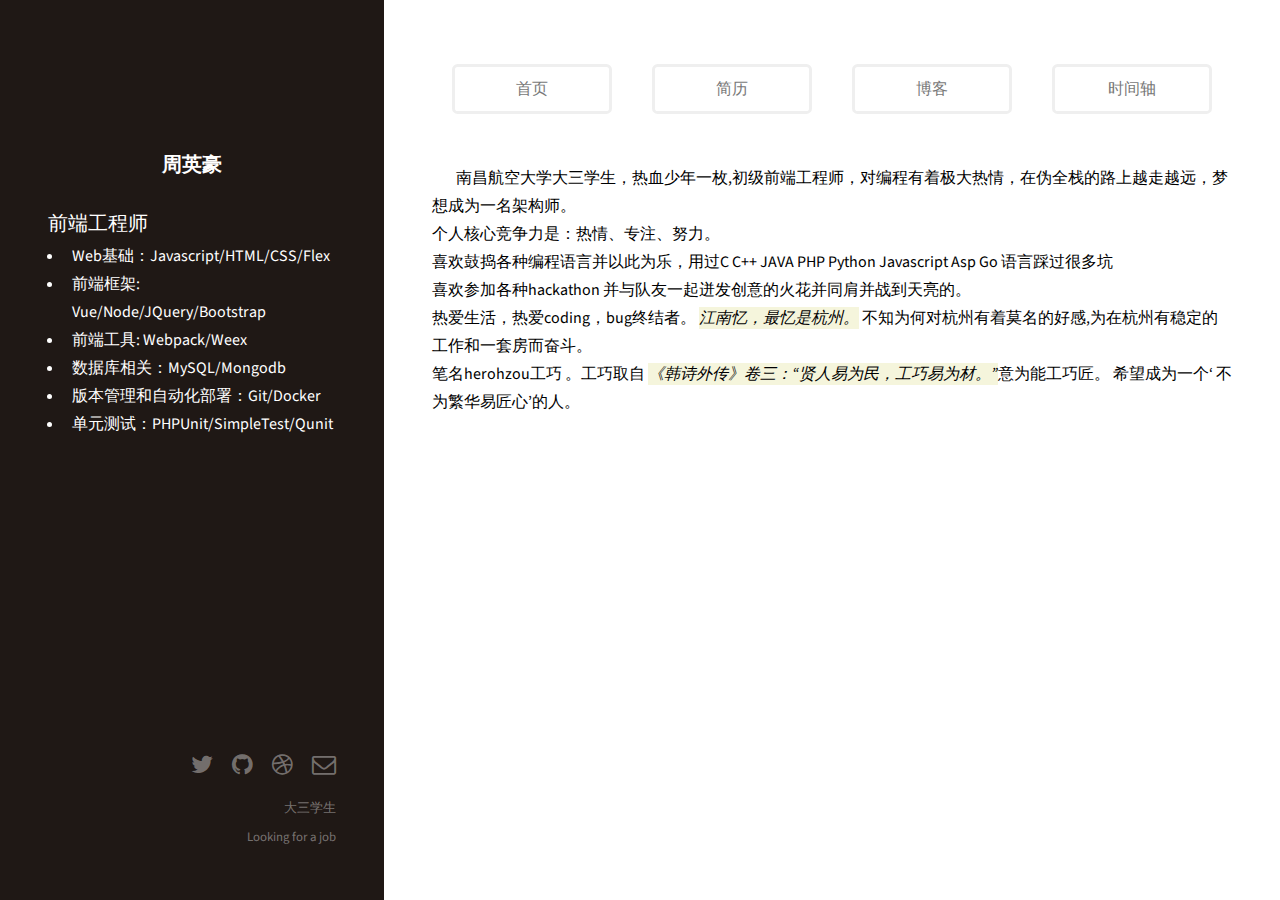
==== index.html @ a576378a "change my homepage" ====
<!DOCTYPE HTML>
<!--
	Strata by HTML5 UP
	html5up.net | @ajlkn
	Free for personal and commercial use under the CCA 3.0 license (html5up.net/license)
-->
<html>
	<head>
		<title>Strata by HTML5 UP</title>
		<meta charset="utf-8" />
		<meta name="viewport" content="width=device-width, initial-scale=1" />
		<!--[if lte IE 8]><script src="assets/js/ie/html5shiv.js"></script><![endif]-->
		<link rel="stylesheet" href="assets/css/main.css" />
		<!--[if lte IE 8]><link rel="stylesheet" href="assets/css/ie8.css" /><![endif]-->
	<style type="text/css">
		
	i{
		background-color: beige;
	}
	</style>
	</head>
	<body id="top">

		<!-- Header -->
			<header id="header">
				<div class="inner" style="text-align: left">
					<p style="text-align: center">
						<a href="#" class="image avatar"><img src="https://avatars0.githubusercontent.com/u/16045604?v=4&s=460" alt="" /></a>
						

					</p>
					<h1 style="text-align: center;color: white"><strong> 周英豪</strong></h1>
					<p></p>
					<h1 style="color: white">前端工程师</h1>
					<ul class="skill-list">
						<li>Web基础：Javascript/HTML/CSS/Flex</li>
						<li>前端框架: Vue/Node/JQuery/Bootstrap</li>
						<li>前端工具: Webpack/Weex</li>
						<li>数据库相关：MySQL/Mongodb</li>
						<li>版本管理和自动化部署：Git/Docker</li>
						<li>单元测试：PHPUnit/SimpleTest/Qunit</li>


					</ul>
				</div>
			</header>

		<!-- Main -->
			<div id="main">

				<header style="display: flex;justify-content: center;"> 
					<div style="flex: 1;text-align: center;">
<a href="#" class="button">首页</a>
					</div>
					<div style="flex: 1;text-align: center;">
<a href="resume.html" class="button">简历</a>

					</div>
					<div style="flex: 1;text-align: center;">
<a href="blogs.html" class="button">博客</a>

					</div>
					<div style="flex: 1;text-align: center;">
<a href="timeline.html" class="button">时间轴</a>

					</div>

				</header>

				<section id="one" style="margin-top: 50px;">

					<div><span class="image left"><img src="https://avatars0.githubusercontent.com/u/16045604?v=4&s=460" alt=""  /></span>
						<p>南昌航空大学大三学生，热血少年一枚,初级前端工程师，对编程有着极大热情，在伪全栈的路上越走越远，梦想成为一名架构师。
						</p>
						<p>
						个人核心竞争力是：热情、专注、努力。</p>
						<p>喜欢鼓捣各种编程语言并以此为乐，用过C C++ JAVA PHP Python Javascript Asp Go 语言踩过很多坑</p>
						<p>喜欢参加各种hackathon 并与队友一起迸发创意的火花并同肩并战到天亮的。</p>

						<p>热爱生活，热爱coding，bug终结者。 <i>江南忆，最忆是杭州。</i> 不知为何对杭州有着莫名的好感,为在杭州有稳定的工作和一套房而奋斗。</p>
						<p>笔名herohzou工巧 。工巧取自 <i>《韩诗外传》卷三：“贤人易为民，工巧易为材。”</i>意为能工巧匠。
希望成为一个‘ 不为繁华易匠心’的人。</p>
						<p></p>
						  
					</div>
							
						
					</section>

		

			</div>

		<!-- Footer -->
			<footer id="footer">
				<div class="inner">
					<ul class="icons">
						<li><a href="#" class="icon fa-twitter"><span class="label">Twitter</span></a></li>
						<li><a href="#" class="icon fa-github"><span class="label">Github</span></a></li>
						<li><a href="#" class="icon fa-dribbble"><span class="label">Dribbble</span></a></li>
						<li><a href="#" class="icon fa-envelope-o"><span class="label">Email</span></a></li>
					</ul>
					<ul class="copyright">
						<li> 大三学生</li><li>Looking for a job</li>
					</ul>
				</div>
			</footer>

		<!-- Scripts -->
			<script src="assets/js/jquery.min.js"></script>
			<script src="assets/js/jquery.poptrox.min.js"></script>
			<script src="assets/js/skel.min.js"></script>
			<script src="assets/js/util.js"></script>
			<!--[if lte IE 8]><script src="assets/js/ie/respond.min.js"></script><![endif]-->
			<script src="assets/js/main.js"></script>

	</body>
</html>
---- assets/css/main.css ----
@import url("font-awesome.min.css");
@import url("https://fonts.googleapis.com/css?family=Source+Sans+Pro:400,400italic");

/*
	Strata by HTML5 UP
	html5up.net | @ajlkn
	Free for personal and commercial use under the CCA 3.0 license (html5up.net/license)
*/

/* Reset */

	html, body, div, span, applet, object, iframe, h1, h2, h3, h4, h5, h6, p, blockquote, pre, a, abbr, acronym, address, big, cite, code, del, dfn, em, img, ins, kbd, q, s, samp, small, strike, strong, sub, sup, tt, var, b, u, i, center, dl, dt, dd, ol, ul, li, fieldset, form, label, legend, table, caption, tbody, tfoot, thead, tr, th, td, article, aside, canvas, details, embed, figure, figcaption, footer, header, hgroup, menu, nav, output, ruby, section, summary, time, mark, audio, video {
		margin: 0;
		padding: 0;
		border: 0;
		font-size: 100%;
		font: inherit;
		vertical-align: baseline;
	}

	article, aside, details, figcaption, figure, footer, header, hgroup, menu, nav, section {
		display: block;
	}

	body {
		line-height: 1;
	}

	ol, ul {
		list-style: none;
	}

	blockquote, q {
		quotes: none;
	}

	blockquote:before, blockquote:after, q:before, q:after {
		content: '';
		content: none;
	}

	table {
		border-collapse: collapse;
		border-spacing: 0;
	}

	body {
		-webkit-text-size-adjust: none;
	}

/* Box Model */

	*, *:before, *:after {
		-moz-box-sizing: border-box;
		-webkit-box-sizing: border-box;
		box-sizing: border-box;
	}

/* Containers */

	.container {
		margin-left: auto;
		margin-right: auto;
	}

	.container.\31 25\25 {
		width: 100%;
		max-width: 1200px;
		min-width: 960px;
	}

	.container.\37 5\25 {
		width: 720px;
	}

	.container.\35 0\25 {
		width: 480px;
	}

	.container.\32 5\25 {
		width: 240px;
	}

	.container {
		width: 960px;
	}

	@media screen and (max-width: 1800px) {

		.container.\31 25\25 {
			width: 100%;
			max-width: 1200px;
			min-width: 960px;
		}

		.container.\37 5\25 {
			width: 720px;
		}

		.container.\35 0\25 {
			width: 480px;
		}

		.container.\32 5\25 {
			width: 240px;
		}

		.container {
			width: 960px;
		}

	}

	@media screen and (max-width: 1280px) {

		.container.\31 25\25 {
			width: 100%;
			max-width: 1200px;
			min-width: 960px;
		}

		.container.\37 5\25 {
			width: 720px;
		}

		.container.\35 0\25 {
			width: 480px;
		}

		.container.\32 5\25 {
			width: 240px;
		}

		.container {
			width: 960px;
		}

	}

	@media screen and (max-width: 980px) {

		.container.\31 25\25 {
			width: 100%;
			max-width: 1200px;
			min-width: 960px;
		}

		.container.\37 5\25 {
			width: 720px;
		}

		.container.\35 0\25 {
			width: 480px;
		}

		.container.\32 5\25 {
			width: 240px;
		}

		.container {
			width: 960px;
		}

	}

	@media screen and (max-width: 736px) {

		.container.\31 25\25 {
			width: 100%;
			max-width: 1200px;
			min-width: 960px;
		}

		.container.\37 5\25 {
			width: 720px;
		}

		.container.\35 0\25 {
			width: 480px;
		}

		.container.\32 5\25 {
			width: 240px;
		}

		.container {
			width: 960px;
		}

	}

	@media screen and (max-width: 480px) {

		.container.\31 25\25 {
			width: 100%;
			max-width: 1200px;
			min-width: 960px;
		}

		.container.\37 5\25 {
			width: 720px;
		}

		.container.\35 0\25 {
			width: 480px;
		}

		.container.\32 5\25 {
			width: 240px;
		}

		.container {
			width: 960px;
		}

	}

/* Grid */

	.row {
		border-bottom: solid 1px transparent;
		-moz-box-sizing: border-box;
		-webkit-box-sizing: border-box;
		box-sizing: border-box;
	}

	.row > * {
		float: left;
		-moz-box-sizing: border-box;
		-webkit-box-sizing: border-box;
		box-sizing: border-box;
	}

	.row:after, .row:before {
		content: '';
		display: block;
		clear: both;
		height: 0;
	}

	.row.uniform > * > :first-child {
		margin-top: 0;
	}

	.row.uniform > * > :last-child {
		margin-bottom: 0;
	}

	.row.\30 \25 > * {
		padding: 0 0 0 0em;
	}

	.row.\30 \25 {
		margin: 0 0 -1px 0em;
	}

	.row.uniform.\30 \25 > * {
		padding: 0em 0 0 0em;
	}

	.row.uniform.\30 \25 {
		margin: 0em 0 -1px 0em;
	}

	.row > * {
		padding: 0 0 0 2.5em;
	}

	.row {
		margin: 0 0 -1px -2.5em;
	}

	.row.uniform > * {
		padding: 2.5em 0 0 2.5em;
	}

	.row.uniform {
		margin: -2.5em 0 -1px -2.5em;
	}

	.row.\32 00\25 > * {
		padding: 0 0 0 5em;
	}

	.row.\32 00\25 {
		margin: 0 0 -1px -5em;
	}

	.row.uniform.\32 00\25 > * {
		padding: 5em 0 0 5em;
	}

	.row.uniform.\32 00\25 {
		margin: -5em 0 -1px -5em;
	}

	.row.\31 50\25 > * {
		padding: 0 0 0 3.75em;
	}

	.row.\31 50\25 {
		margin: 0 0 -1px -3.75em;
	}

	.row.uniform.\31 50\25 > * {
		padding: 3.75em 0 0 3.75em;
	}

	.row.uniform.\31 50\25 {
		margin: -3.75em 0 -1px -3.75em;
	}

	.row.\35 0\25 > * {
		padding: 0 0 0 1.25em;
	}

	.row.\35 0\25 {
		margin: 0 0 -1px -1.25em;
	}

	.row.uniform.\35 0\25 > * {
		padding: 1.25em 0 0 1.25em;
	}

	.row.uniform.\35 0\25 {
		margin: -1.25em 0 -1px -1.25em;
	}

	.row.\32 5\25 > * {
		padding: 0 0 0 0.625em;
	}

	.row.\32 5\25 {
		margin: 0 0 -1px -0.625em;
	}

	.row.uniform.\32 5\25 > * {
		padding: 0.625em 0 0 0.625em;
	}

	.row.uniform.\32 5\25 {
		margin: -0.625em 0 -1px -0.625em;
	}

	.\31 2u, .\31 2u\24 {
		width: 100%;
		clear: none;
		margin-left: 0;
	}

	.\31 1u, .\31 1u\24 {
		width: 91.6666666667%;
		clear: none;
		margin-left: 0;
	}

	.\31 0u, .\31 0u\24 {
		width: 83.3333333333%;
		clear: none;
		margin-left: 0;
	}

	.\39 u, .\39 u\24 {
		width: 75%;
		clear: none;
		margin-left: 0;
	}

	.\38 u, .\38 u\24 {
		width: 66.6666666667%;
		clear: none;
		margin-left: 0;
	}

	.\37 u, .\37 u\24 {
		width: 58.3333333333%;
		clear: none;
		margin-left: 0;
	}

	.\36 u, .\36 u\24 {
		width: 50%;
		clear: none;
		margin-left: 0;
	}

	.\35 u, .\35 u\24 {
		width: 41.6666666667%;
		clear: none;
		margin-left: 0;
	}

	.\34 u, .\34 u\24 {
		width: 33.3333333333%;
		clear: none;
		margin-left: 0;
	}

	.\33 u, .\33 u\24 {
		width: 25%;
		clear: none;
		margin-left: 0;
	}

	.\32 u, .\32 u\24 {
		width: 16.6666666667%;
		clear: none;
		margin-left: 0;
	}

	.\31 u, .\31 u\24 {
		width: 8.3333333333%;
		clear: none;
		margin-left: 0;
	}

	.\31 2u\24 + *,
	.\31 1u\24 + *,
	.\31 0u\24 + *,
	.\39 u\24 + *,
	.\38 u\24 + *,
	.\37 u\24 + *,
	.\36 u\24 + *,
	.\35 u\24 + *,
	.\34 u\24 + *,
	.\33 u\24 + *,
	.\32 u\24 + *,
	.\31 u\24 + * {
		clear: left;
	}

	.\-11u {
		margin-left: 91.66667%;
	}

	.\-10u {
		margin-left: 83.33333%;
	}

	.\-9u {
		margin-left: 75%;
	}

	.\-8u {
		margin-left: 66.66667%;
	}

	.\-7u {
		margin-left: 58.33333%;
	}

	.\-6u {
		margin-left: 50%;
	}

	.\-5u {
		margin-left: 41.66667%;
	}

	.\-4u {
		margin-left: 33.33333%;
	}

	.\-3u {
		margin-left: 25%;
	}

	.\-2u {
		margin-left: 16.66667%;
	}

	.\-1u {
		margin-left: 8.33333%;
	}

	@media screen and (max-width: 1800px) {

		.row > * {
			padding: 0 0 0 2.5em;
		}

		.row {
			margin: 0 0 -1px -2.5em;
		}

		.row.uniform > * {
			padding: 2.5em 0 0 2.5em;
		}

		.row.uniform {
			margin: -2.5em 0 -1px -2.5em;
		}

		.row.\32 00\25 > * {
			padding: 0 0 0 5em;
		}

		.row.\32 00\25 {
			margin: 0 0 -1px -5em;
		}

		.row.uniform.\32 00\25 > * {
			padding: 5em 0 0 5em;
		}

		.row.uniform.\32 00\25 {
			margin: -5em 0 -1px -5em;
		}

		.row.\31 50\25 > * {
			padding: 0 0 0 3.75em;
		}

		.row.\31 50\25 {
			margin: 0 0 -1px -3.75em;
		}

		.row.uniform.\31 50\25 > * {
			padding: 3.75em 0 0 3.75em;
		}

		.row.uniform.\31 50\25 {
			margin: -3.75em 0 -1px -3.75em;
		}

		.row.\35 0\25 > * {
			padding: 0 0 0 1.25em;
		}

		.row.\35 0\25 {
			margin: 0 0 -1px -1.25em;
		}

		.row.uniform.\35 0\25 > * {
			padding: 1.25em 0 0 1.25em;
		}

		.row.uniform.\35 0\25 {
			margin: -1.25em 0 -1px -1.25em;
		}

		.row.\32 5\25 > * {
			padding: 0 0 0 0.625em;
		}

		.row.\32 5\25 {
			margin: 0 0 -1px -0.625em;
		}

		.row.uniform.\32 5\25 > * {
			padding: 0.625em 0 0 0.625em;
		}

		.row.uniform.\32 5\25 {
			margin: -0.625em 0 -1px -0.625em;
		}

		.\31 2u\28xlarge\29, .\31 2u\24\28xlarge\29 {
			width: 100%;
			clear: none;
			margin-left: 0;
		}

		.\31 1u\28xlarge\29, .\31 1u\24\28xlarge\29 {
			width: 91.6666666667%;
			clear: none;
			margin-left: 0;
		}

		.\31 0u\28xlarge\29, .\31 0u\24\28xlarge\29 {
			width: 83.3333333333%;
			clear: none;
			margin-left: 0;
		}

		.\39 u\28xlarge\29, .\39 u\24\28xlarge\29 {
			width: 75%;
			clear: none;
			margin-left: 0;
		}

		.\38 u\28xlarge\29, .\38 u\24\28xlarge\29 {
			width: 66.6666666667%;
			clear: none;
			margin-left: 0;
		}

		.\37 u\28xlarge\29, .\37 u\24\28xlarge\29 {
			width: 58.3333333333%;
			clear: none;
			margin-left: 0;
		}

		.\36 u\28xlarge\29, .\36 u\24\28xlarge\29 {
			width: 50%;
			clear: none;
			margin-left: 0;
		}

		.\35 u\28xlarge\29, .\35 u\24\28xlarge\29 {
			width: 41.6666666667%;
			clear: none;
			margin-left: 0;
		}

		.\34 u\28xlarge\29, .\34 u\24\28xlarge\29 {
			width: 33.3333333333%;
			clear: none;
			margin-left: 0;
		}

		.\33 u\28xlarge\29, .\33 u\24\28xlarge\29 {
			width: 25%;
			clear: none;
			margin-left: 0;
		}

		.\32 u\28xlarge\29, .\32 u\24\28xlarge\29 {
			width: 16.6666666667%;
			clear: none;
			margin-left: 0;
		}

		.\31 u\28xlarge\29, .\31 u\24\28xlarge\29 {
			width: 8.3333333333%;
			clear: none;
			margin-left: 0;
		}

		.\31 2u\24\28xlarge\29 + *,
		.\31 1u\24\28xlarge\29 + *,
		.\31 0u\24\28xlarge\29 + *,
		.\39 u\24\28xlarge\29 + *,
		.\38 u\24\28xlarge\29 + *,
		.\37 u\24\28xlarge\29 + *,
		.\36 u\24\28xlarge\29 + *,
		.\35 u\24\28xlarge\29 + *,
		.\34 u\24\28xlarge\29 + *,
		.\33 u\24\28xlarge\29 + *,
		.\32 u\24\28xlarge\29 + *,
		.\31 u\24\28xlarge\29 + * {
			clear: left;
		}

		.\-11u\28xlarge\29 {
			margin-left: 91.66667%;
		}

		.\-10u\28xlarge\29 {
			margin-left: 83.33333%;
		}

		.\-9u\28xlarge\29 {
			margin-left: 75%;
		}

		.\-8u\28xlarge\29 {
			margin-left: 66.66667%;
		}

		.\-7u\28xlarge\29 {
			margin-left: 58.33333%;
		}

		.\-6u\28xlarge\29 {
			margin-left: 50%;
		}

		.\-5u\28xlarge\29 {
			margin-left: 41.66667%;
		}

		.\-4u\28xlarge\29 {
			margin-left: 33.33333%;
		}

		.\-3u\28xlarge\29 {
			margin-left: 25%;
		}

		.\-2u\28xlarge\29 {
			margin-left: 16.66667%;
		}

		.\-1u\28xlarge\29 {
			margin-left: 8.33333%;
		}

	}

	@media screen and (max-width: 1280px) {

		.row > * {
			padding: 0 0 0 2em;
		}

		.row {
			margin: 0 0 -1px -2em;
		}

		.row.uniform > * {
			padding: 2em 0 0 2em;
		}

		.row.uniform {
			margin: -2em 0 -1px -2em;
		}

		.row.\32 00\25 > * {
			padding: 0 0 0 4em;
		}

		.row.\32 00\25 {
			margin: 0 0 -1px -4em;
		}

		.row.uniform.\32 00\25 > * {
			padding: 4em 0 0 4em;
		}

		.row.uniform.\32 00\25 {
			margin: -4em 0 -1px -4em;
		}

		.row.\31 50\25 > * {
			padding: 0 0 0 3em;
		}

		.row.\31 50\25 {
			margin: 0 0 -1px -3em;
		}

		.row.uniform.\31 50\25 > * {
			padding: 3em 0 0 3em;
		}

		.row.uniform.\31 50\25 {
			margin: -3em 0 -1px -3em;
		}

		.row.\35 0\25 > * {
			padding: 0 0 0 1em;
		}

		.row.\35 0\25 {
			margin: 0 0 -1px -1em;
		}

		.row.uniform.\35 0\25 > * {
			padding: 1em 0 0 1em;
		}

		.row.uniform.\35 0\25 {
			margin: -1em 0 -1px -1em;
		}

		.row.\32 5\25 > * {
			padding: 0 0 0 0.5em;
		}

		.row.\32 5\25 {
			margin: 0 0 -1px -0.5em;
		}

		.row.uniform.\32 5\25 > * {
			padding: 0.5em 0 0 0.5em;
		}

		.row.uniform.\32 5\25 {
			margin: -0.5em 0 -1px -0.5em;
		}

		.\31 2u\28large\29, .\31 2u\24\28large\29 {
			width: 100%;
			clear: none;
			margin-left: 0;
		}

		.\31 1u\28large\29, .\31 1u\24\28large\29 {
			width: 91.6666666667%;
			clear: none;
			margin-left: 0;
		}

		.\31 0u\28large\29, .\31 0u\24\28large\29 {
			width: 83.3333333333%;
			clear: none;
			margin-left: 0;
		}

		.\39 u\28large\29, .\39 u\24\28large\29 {
			width: 75%;
			clear: none;
			margin-left: 0;
		}

		.\38 u\28large\29, .\38 u\24\28large\29 {
			width: 66.6666666667%;
			clear: none;
			margin-left: 0;
		}

		.\37 u\28large\29, .\37 u\24\28large\29 {
			width: 58.3333333333%;
			clear: none;
			margin-left: 0;
		}

		.\36 u\28large\29, .\36 u\24\28large\29 {
			width: 50%;
			clear: none;
			margin-left: 0;
		}

		.\35 u\28large\29, .\35 u\24\28large\29 {
			width: 41.6666666667%;
			clear: none;
			margin-left: 0;
		}

		.\34 u\28large\29, .\34 u\24\28large\29 {
			width: 33.3333333333%;
			clear: none;
			margin-left: 0;
		}

		.\33 u\28large\29, .\33 u\24\28large\29 {
			width: 25%;
			clear: none;
			margin-left: 0;
		}

		.\32 u\28large\29, .\32 u\24\28large\29 {
			width: 16.6666666667%;
			clear: none;
			margin-left: 0;
		}

		.\31 u\28large\29, .\31 u\24\28large\29 {
			width: 8.3333333333%;
			clear: none;
			margin-left: 0;
		}

		.\31 2u\24\28large\29 + *,
		.\31 1u\24\28large\29 + *,
		.\31 0u\24\28large\29 + *,
		.\39 u\24\28large\29 + *,
		.\38 u\24\28large\29 + *,
		.\37 u\24\28large\29 + *,
		.\36 u\24\28large\29 + *,
		.\35 u\24\28large\29 + *,
		.\34 u\24\28large\29 + *,
		.\33 u\24\28large\29 + *,
		.\32 u\24\28large\29 + *,
		.\31 u\24\28large\29 + * {
			clear: left;
		}

		.\-11u\28large\29 {
			margin-left: 91.66667%;
		}

		.\-10u\28large\29 {
			margin-left: 83.33333%;
		}

		.\-9u\28large\29 {
			margin-left: 75%;
		}

		.\-8u\28large\29 {
			margin-left: 66.66667%;
		}

		.\-7u\28large\29 {
			margin-left: 58.33333%;
		}

		.\-6u\28large\29 {
			margin-left: 50%;
		}

		.\-5u\28large\29 {
			margin-left: 41.66667%;
		}

		.\-4u\28large\29 {
			margin-left: 33.33333%;
		}

		.\-3u\28large\29 {
			margin-left: 25%;
		}

		.\-2u\28large\29 {
			margin-left: 16.66667%;
		}

		.\-1u\28large\29 {
			margin-left: 8.33333%;
		}

	}

	@media screen and (max-width: 980px) {

		.row > * {
			padding: 0 0 0 2em;
		}

		.row {
			margin: 0 0 -1px -2em;
		}

		.row.uniform > * {
			padding: 2em 0 0 2em;
		}

		.row.uniform {
			margin: -2em 0 -1px -2em;
		}

		.row.\32 00\25 > * {
			padding: 0 0 0 4em;
		}

		.row.\32 00\25 {
			margin: 0 0 -1px -4em;
		}

		.row.uniform.\32 00\25 > * {
			padding: 4em 0 0 4em;
		}

		.row.uniform.\32 00\25 {
			margin: -4em 0 -1px -4em;
		}

		.row.\31 50\25 > * {
			padding: 0 0 0 3em;
		}

		.row.\31 50\25 {
			margin: 0 0 -1px -3em;
		}

		.row.uniform.\31 50\25 > * {
			padding: 3em 0 0 3em;
		}

		.row.uniform.\31 50\25 {
			margin: -3em 0 -1px -3em;
		}

		.row.\35 0\25 > * {
			padding: 0 0 0 1em;
		}

		.row.\35 0\25 {
			margin: 0 0 -1px -1em;
		}

		.row.uniform.\35 0\25 > * {
			padding: 1em 0 0 1em;
		}

		.row.uniform.\35 0\25 {
			margin: -1em 0 -1px -1em;
		}

		.row.\32 5\25 > * {
			padding: 0 0 0 0.5em;
		}

		.row.\32 5\25 {
			margin: 0 0 -1px -0.5em;
		}

		.row.uniform.\32 5\25 > * {
			padding: 0.5em 0 0 0.5em;
		}

		.row.uniform.\32 5\25 {
			margin: -0.5em 0 -1px -0.5em;
		}

		.\31 2u\28medium\29, .\31 2u\24\28medium\29 {
			width: 100%;
			clear: none;
			margin-left: 0;
		}

		.\31 1u\28medium\29, .\31 1u\24\28medium\29 {
			width: 91.6666666667%;
			clear: none;
			margin-left: 0;
		}

		.\31 0u\28medium\29, .\31 0u\24\28medium\29 {
			width: 83.3333333333%;
			clear: none;
			margin-left: 0;
		}

		.\39 u\28medium\29, .\39 u\24\28medium\29 {
			width: 75%;
			clear: none;
			margin-left: 0;
		}

		.\38 u\28medium\29, .\38 u\24\28medium\29 {
			width: 66.6666666667%;
			clear: none;
			margin-left: 0;
		}

		.\37 u\28medium\29, .\37 u\24\28medium\29 {
			width: 58.3333333333%;
			clear: none;
			margin-left: 0;
		}

		.\36 u\28medium\29, .\36 u\24\28medium\29 {
			width: 50%;
			clear: none;
			margin-left: 0;
		}

		.\35 u\28medium\29, .\35 u\24\28medium\29 {
			width: 41.6666666667%;
			clear: none;
			margin-left: 0;
		}

		.\34 u\28medium\29, .\34 u\24\28medium\29 {
			width: 33.3333333333%;
			clear: none;
			margin-left: 0;
		}

		.\33 u\28medium\29, .\33 u\24\28medium\29 {
			width: 25%;
			clear: none;
			margin-left: 0;
		}

		.\32 u\28medium\29, .\32 u\24\28medium\29 {
			width: 16.6666666667%;
			clear: none;
			margin-left: 0;
		}

		.\31 u\28medium\29, .\31 u\24\28medium\29 {
			width: 8.3333333333%;
			clear: none;
			margin-left: 0;
		}

		.\31 2u\24\28medium\29 + *,
		.\31 1u\24\28medium\29 + *,
		.\31 0u\24\28medium\29 + *,
		.\39 u\24\28medium\29 + *,
		.\38 u\24\28medium\29 + *,
		.\37 u\24\28medium\29 + *,
		.\36 u\24\28medium\29 + *,
		.\35 u\24\28medium\29 + *,
		.\34 u\24\28medium\29 + *,
		.\33 u\24\28medium\29 + *,
		.\32 u\24\28medium\29 + *,
		.\31 u\24\28medium\29 + * {
			clear: left;
		}

		.\-11u\28medium\29 {
			margin-left: 91.66667%;
		}

		.\-10u\28medium\29 {
			margin-left: 83.33333%;
		}

		.\-9u\28medium\29 {
			margin-left: 75%;
		}

		.\-8u\28medium\29 {
			margin-left: 66.66667%;
		}

		.\-7u\28medium\29 {
			margin-left: 58.33333%;
		}

		.\-6u\28medium\29 {
			margin-left: 50%;
		}

		.\-5u\28medium\29 {
			margin-left: 41.66667%;
		}

		.\-4u\28medium\29 {
			margin-left: 33.33333%;
		}

		.\-3u\28medium\29 {
			margin-left: 25%;
		}

		.\-2u\28medium\29 {
			margin-left: 16.66667%;
		}

		.\-1u\28medium\29 {
			margin-left: 8.33333%;
		}

	}

	@media screen and (max-width: 736px) {

		.row > * {
			padding: 0 0 0 1.5em;
		}

		.row {
			margin: 0 0 -1px -1.5em;
		}

		.row.uniform > * {
			padding: 1.5em 0 0 1.5em;
		}

		.row.uniform {
			margin: -1.5em 0 -1px -1.5em;
		}

		.row.\32 00\25 > * {
			padding: 0 0 0 3em;
		}

		.row.\32 00\25 {
			margin: 0 0 -1px -3em;
		}

		.row.uniform.\32 00\25 > * {
			padding: 3em 0 0 3em;
		}

		.row.uniform.\32 00\25 {
			margin: -3em 0 -1px -3em;
		}

		.row.\31 50\25 > * {
			padding: 0 0 0 2.25em;
		}

		.row.\31 50\25 {
			margin: 0 0 -1px -2.25em;
		}

		.row.uniform.\31 50\25 > * {
			padding: 2.25em 0 0 2.25em;
		}

		.row.uniform.\31 50\25 {
			margin: -2.25em 0 -1px -2.25em;
		}

		.row.\35 0\25 > * {
			padding: 0 0 0 0.75em;
		}

		.row.\35 0\25 {
			margin: 0 0 -1px -0.75em;
		}

		.row.uniform.\35 0\25 > * {
			padding: 0.75em 0 0 0.75em;
		}

		.row.uniform.\35 0\25 {
			margin: -0.75em 0 -1px -0.75em;
		}

		.row.\32 5\25 > * {
			padding: 0 0 0 0.375em;
		}

		.row.\32 5\25 {
			margin: 0 0 -1px -0.375em;
		}

		.row.uniform.\32 5\25 > * {
			padding: 0.375em 0 0 0.375em;
		}

		.row.uniform.\32 5\25 {
			margin: -0.375em 0 -1px -0.375em;
		}

		.\31 2u\28small\29, .\31 2u\24\28small\29 {
			width: 100%;
			clear: none;
			margin-left: 0;
		}

		.\31 1u\28small\29, .\31 1u\24\28small\29 {
			width: 91.6666666667%;
			clear: none;
			margin-left: 0;
		}

		.\31 0u\28small\29, .\31 0u\24\28small\29 {
			width: 83.3333333333%;
			clear: none;
			margin-left: 0;
		}

		.\39 u\28small\29, .\39 u\24\28small\29 {
			width: 75%;
			clear: none;
			margin-left: 0;
		}

		.\38 u\28small\29, .\38 u\24\28small\29 {
			width: 66.6666666667%;
			clear: none;
			margin-left: 0;
		}

		.\37 u\28small\29, .\37 u\24\28small\29 {
			width: 58.3333333333%;
			clear: none;
			margin-left: 0;
		}

		.\36 u\28small\29, .\36 u\24\28small\29 {
			width: 50%;
			clear: none;
			margin-left: 0;
		}

		.\35 u\28small\29, .\35 u\24\28small\29 {
			width: 41.6666666667%;
			clear: none;
			margin-left: 0;
		}

		.\34 u\28small\29, .\34 u\24\28small\29 {
			width: 33.3333333333%;
			clear: none;
			margin-left: 0;
		}

		.\33 u\28small\29, .\33 u\24\28small\29 {
			width: 25%;
			clear: none;
			margin-left: 0;
		}

		.\32 u\28small\29, .\32 u\24\28small\29 {
			width: 16.6666666667%;
			clear: none;
			margin-left: 0;
		}

		.\31 u\28small\29, .\31 u\24\28small\29 {
			width: 8.3333333333%;
			clear: none;
			margin-left: 0;
		}

		.\31 2u\24\28small\29 + *,
		.\31 1u\24\28small\29 + *,
		.\31 0u\24\28small\29 + *,
		.\39 u\24\28small\29 + *,
		.\38 u\24\28small\29 + *,
		.\37 u\24\28small\29 + *,
		.\36 u\24\28small\29 + *,
		.\35 u\24\28small\29 + *,
		.\34 u\24\28small\29 + *,
		.\33 u\24\28small\29 + *,
		.\32 u\24\28small\29 + *,
		.\31 u\24\28small\29 + * {
			clear: left;
		}

		.\-11u\28small\29 {
			margin-left: 91.66667%;
		}

		.\-10u\28small\29 {
			margin-left: 83.33333%;
		}

		.\-9u\28small\29 {
			margin-left: 75%;
		}

		.\-8u\28small\29 {
			margin-left: 66.66667%;
		}

		.\-7u\28small\29 {
			margin-left: 58.33333%;
		}

		.\-6u\28small\29 {
			margin-left: 50%;
		}

		.\-5u\28small\29 {
			margin-left: 41.66667%;
		}

		.\-4u\28small\29 {
			margin-left: 33.33333%;
		}

		.\-3u\28small\29 {
			margin-left: 25%;
		}

		.\-2u\28small\29 {
			margin-left: 16.66667%;
		}

		.\-1u\28small\29 {
			margin-left: 8.33333%;
		}

	}

	@media screen and (max-width: 480px) {

		.row > * {
			padding: 0 0 0 1.5em;
		}

		.row {
			margin: 0 0 -1px -1.5em;
		}

		.row.uniform > * {
			padding: 1.5em 0 0 1.5em;
		}

		.row.uniform {
			margin: -1.5em 0 -1px -1.5em;
		}

		.row.\32 00\25 > * {
			padding: 0 0 0 3em;
		}

		.row.\32 00\25 {
			margin: 0 0 -1px -3em;
		}

		.row.uniform.\32 00\25 > * {
			padding: 3em 0 0 3em;
		}

		.row.uniform.\32 00\25 {
			margin: -3em 0 -1px -3em;
		}

		.row.\31 50\25 > * {
			padding: 0 0 0 2.25em;
		}

		.row.\31 50\25 {
			margin: 0 0 -1px -2.25em;
		}

		.row.uniform.\31 50\25 > * {
			padding: 2.25em 0 0 2.25em;
		}

		.row.uniform.\31 50\25 {
			margin: -2.25em 0 -1px -2.25em;
		}

		.row.\35 0\25 > * {
			padding: 0 0 0 0.75em;
		}

		.row.\35 0\25 {
			margin: 0 0 -1px -0.75em;
		}

		.row.uniform.\35 0\25 > * {
			padding: 0.75em 0 0 0.75em;
		}

		.row.uniform.\35 0\25 {
			margin: -0.75em 0 -1px -0.75em;
		}

		.row.\32 5\25 > * {
			padding: 0 0 0 0.375em;
		}

		.row.\32 5\25 {
			margin: 0 0 -1px -0.375em;
		}

		.row.uniform.\32 5\25 > * {
			padding: 0.375em 0 0 0.375em;
		}

		.row.uniform.\32 5\25 {
			margin: -0.375em 0 -1px -0.375em;
		}

		.\31 2u\28xsmall\29, .\31 2u\24\28xsmall\29 {
			width: 100%;
			clear: none;
			margin-left: 0;
		}

		.\31 1u\28xsmall\29, .\31 1u\24\28xsmall\29 {
			width: 91.6666666667%;
			clear: none;
			margin-left: 0;
		}

		.\31 0u\28xsmall\29, .\31 0u\24\28xsmall\29 {
			width: 83.3333333333%;
			clear: none;
			margin-left: 0;
		}

		.\39 u\28xsmall\29, .\39 u\24\28xsmall\29 {
			width: 75%;
			clear: none;
			margin-left: 0;
		}

		.\38 u\28xsmall\29, .\38 u\24\28xsmall\29 {
			width: 66.6666666667%;
			clear: none;
			margin-left: 0;
		}

		.\37 u\28xsmall\29, .\37 u\24\28xsmall\29 {
			width: 58.3333333333%;
			clear: none;
			margin-left: 0;
		}

		.\36 u\28xsmall\29, .\36 u\24\28xsmall\29 {
			width: 50%;
			clear: none;
			margin-left: 0;
		}

		.\35 u\28xsmall\29, .\35 u\24\28xsmall\29 {
			width: 41.6666666667%;
			clear: none;
			margin-left: 0;
		}

		.\34 u\28xsmall\29, .\34 u\24\28xsmall\29 {
			width: 33.3333333333%;
			clear: none;
			margin-left: 0;
		}

		.\33 u\28xsmall\29, .\33 u\24\28xsmall\29 {
			width: 25%;
			clear: none;
			margin-left: 0;
		}

		.\32 u\28xsmall\29, .\32 u\24\28xsmall\29 {
			width: 16.6666666667%;
			clear: none;
			margin-left: 0;
		}

		.\31 u\28xsmall\29, .\31 u\24\28xsmall\29 {
			width: 8.3333333333%;
			clear: none;
			margin-left: 0;
		}

		.\31 2u\24\28xsmall\29 + *,
		.\31 1u\24\28xsmall\29 + *,
		.\31 0u\24\28xsmall\29 + *,
		.\39 u\24\28xsmall\29 + *,
		.\38 u\24\28xsmall\29 + *,
		.\37 u\24\28xsmall\29 + *,
		.\36 u\24\28xsmall\29 + *,
		.\35 u\24\28xsmall\29 + *,
		.\34 u\24\28xsmall\29 + *,
		.\33 u\24\28xsmall\29 + *,
		.\32 u\24\28xsmall\29 + *,
		.\31 u\24\28xsmall\29 + * {
			clear: left;
		}

		.\-11u\28xsmall\29 {
			margin-left: 91.66667%;
		}

		.\-10u\28xsmall\29 {
			margin-left: 83.33333%;
		}

		.\-9u\28xsmall\29 {
			margin-left: 75%;
		}

		.\-8u\28xsmall\29 {
			margin-left: 66.66667%;
		}

		.\-7u\28xsmall\29 {
			margin-left: 58.33333%;
		}

		.\-6u\28xsmall\29 {
			margin-left: 50%;
		}

		.\-5u\28xsmall\29 {
			margin-left: 41.66667%;
		}

		.\-4u\28xsmall\29 {
			margin-left: 33.33333%;
		}

		.\-3u\28xsmall\29 {
			margin-left: 25%;
		}

		.\-2u\28xsmall\29 {
			margin-left: 16.66667%;
		}

		.\-1u\28xsmall\29 {
			margin-left: 8.33333%;
		}

	}

/* Basic */

	body {
		background: #fff;
	}

		body.is-loading *, body.is-loading *:before, body.is-loading *:after {
			-moz-animation: none !important;
			-webkit-animation: none !important;
			-ms-animation: none !important;
			animation: none !important;
			-moz-transition: none !important;
			-webkit-transition: none !important;
			-ms-transition: none !important;
			transition: none !important;
		}

	body, input, select, textarea {
		color: black;
		font-family: "Source Sans Pro", Helvetica, sans-serif;
		font-size: 16pt;
		font-weight: 400;
		line-height: 1.75em;
	}

	a {
		-moz-transition: color 0.2s ease-in-out, border-color 0.2s ease-in-out;
		-webkit-transition: color 0.2s ease-in-out, border-color 0.2s ease-in-out;
		-ms-transition: color 0.2s ease-in-out, border-color 0.2s ease-in-out;
		transition: color 0.2s ease-in-out, border-color 0.2s ease-in-out;
		border-bottom: dotted 1px;
		color: #787878;
		text-decoration: none;
	}

		a:hover {
			border-bottom-color: transparent;
			color: #49bf9d !important;
			text-decoration: none;
		}

	strong, b {
		color: #49bf9d;
		font-weight: 900;
	}

	em, i {
		font-style: italic;
	}

	p {
		margin: 0 0 0 0;
	}

	h1, h2, h3, h4, h5, h6 {
		color: black;
		font-weight: 400;
		line-height: 0.5em;
		margin: 0 0 0.5em 0;
	}

		h1 a, h2 a, h3 a, h4 a, h5 a, h6 a {
			color: inherit;
			text-decoration: none;
		}

	h1 {
		font-size: 2em;
		line-height: 1.5em;
	}

	h2 {
		font-size: 1.5em;
		line-height: 1.5em;
	}

	h3 {
		font-size: 1.25em;
		line-height: 1.5em;
	}

	h4 {
		font-size: 1.1em;
		line-height: 1.5em;
	}

	h5 {
		font-size: 0.9em;
		line-height: 1.5em;
	}

	h6 {
		font-size: 0.7em;
		line-height: 1.5em;
	}

	sub {
		font-size: 0.8em;
		position: relative;
		top: 0.5em;
	}

	sup {
		font-size: 0.8em;
		position: relative;
		top: -0.5em;
	}

	hr {
		border: 0;
		border-bottom: solid 2px #efefef;
		margin: 2em 0;
	}

		hr.major {
			margin: 3em 0;
		}

	blockquote {
		border-left: solid 6px #efefef;
		font-style: italic;
		margin: 0 0 2em 0;
		padding: 0.5em 0 0.5em 1.5em;
	}

	code {
		background: #f7f7f7;
		border-radius: 0.35em;
		border: solid 2px #efefef;
		font-family: "Courier New", monospace;
		font-size: 0.9em;
		margin: 0 0.25em;
		padding: 0.25em 0.65em;
	}

	pre {
		-webkit-overflow-scrolling: touch;
		font-family: "Courier New", monospace;
		font-size: 0.9em;
		margin: 0 0 2em 0;
	}

		pre code {
			display: block;
			line-height: 1.75em;
			padding: 1em 1.5em;
			overflow-x: auto;
		}

	.align-left {
		text-align: left;
	}

	.align-center {
		text-align: center;
	}

	.align-right {
		text-align: right;
	}

/* Section/Article */

	section.special, article.special {
		text-align: center;
	}

	header p {
		color: #b2b2b2;
		position: relative;
		margin: 0 0 1.5em 0;
	}

	header h2 + p {
		font-size: 1.25em;
		margin-top: -1em;
		line-height: 1.5em;
	}

	header h3 + p {
		font-size: 1.1em;
		margin-top: -0.8em;
		line-height: 1.5em;
	}

	header h4 + p,
	header h5 + p,
	header h6 + p {
		font-size: 0.9em;
		margin-top: -0.6em;
		line-height: 1.5em;
	}

	header.major h2 {
		font-size: 1.5em;
	}

/* Form */

	form {
		margin: 0 0 2em 0;
	}

	label {
		color: #787878;
		display: block;
		font-size: 0.9em;
		font-weight: 400;
		margin: 0 0 1em 0;
	}

	input[type="text"],
	input[type="password"],
	input[type="email"],
	select,
	textarea {
		-moz-appearance: none;
		-webkit-appearance: none;
		-ms-appearance: none;
		appearance: none;
		background: #f7f7f7;
		border-radius: 0.35em;
		border: solid 2px transparent;
		color: inherit;
		display: block;
		outline: 0;
		padding: 0 0.75em;
		text-decoration: none;
		width: 100%;
	}

		input[type="text"]:invalid,
		input[type="password"]:invalid,
		input[type="email"]:invalid,
		select:invalid,
		textarea:invalid {
			box-shadow: none;
		}

		input[type="text"]:focus,
		input[type="password"]:focus,
		input[type="email"]:focus,
		select:focus,
		textarea:focus {
			border-color: #49bf9d;
		}

	.select-wrapper {
		text-decoration: none;
		display: block;
		position: relative;
	}

		.select-wrapper:before {
			-moz-osx-font-smoothing: grayscale;
			-webkit-font-smoothing: antialiased;
			font-family: FontAwesome;
			font-style: normal;
			font-weight: normal;
			text-transform: none !important;
		}

		.select-wrapper:before {
			color: #dfdfdf;
			content: '\f078';
			display: block;
			height: 2.75em;
			line-height: 2.75em;
			pointer-events: none;
			position: absolute;
			right: 0;
			text-align: center;
			top: 0;
			width: 2.75em;
		}

		.select-wrapper select::-ms-expand {
			display: none;
		}

	input[type="text"],
	input[type="password"],
	input[type="email"],
	select {
		height: 2.75em;
	}

	textarea {
		padding: 0.75em;
	}

	input[type="checkbox"],
	input[type="radio"] {
		-moz-appearance: none;
		-webkit-appearance: none;
		-ms-appearance: none;
		appearance: none;
		display: block;
		float: left;
		margin-right: -2em;
		opacity: 0;
		width: 1em;
		z-index: -1;
	}

		input[type="checkbox"] + label,
		input[type="radio"] + label {
			text-decoration: none;
			color: #a2a2a2;
			cursor: pointer;
			display: inline-block;
			font-size: 1em;
			font-weight: 400;
			padding-left: 2.4em;
			padding-right: 0.75em;
			position: relative;
		}

			input[type="checkbox"] + label:before,
			input[type="radio"] + label:before {
				-moz-osx-font-smoothing: grayscale;
				-webkit-font-smoothing: antialiased;
				font-family: FontAwesome;
				font-style: normal;
				font-weight: normal;
				text-transform: none !important;
			}

			input[type="checkbox"] + label:before,
			input[type="radio"] + label:before {
				background: #f7f7f7;
				border-radius: 0.35em;
				border: solid 2px transparent;
				content: '';
				display: inline-block;
				height: 1.65em;
				left: 0;
				line-height: 1.58125em;
				position: absolute;
				text-align: center;
				top: 0;
				width: 1.65em;
			}

		input[type="checkbox"]:checked + label:before,
		input[type="radio"]:checked + label:before {
			background: #787878;
			border-color: #787878;
			color: #fff;
			content: '\f00c';
		}

		input[type="checkbox"]:focus + label:before,
		input[type="radio"]:focus + label:before {
			border-color: #49bf9d;
		}

	input[type="checkbox"] + label:before {
		border-radius: 0.35em;
	}

	input[type="radio"] + label:before {
		border-radius: 100%;
	}

	::-webkit-input-placeholder {
		color: #b2b2b2 !important;
		opacity: 1.0;
	}

	:-moz-placeholder {
		color: #b2b2b2 !important;
		opacity: 1.0;
	}

	::-moz-placeholder {
		color: #b2b2b2 !important;
		opacity: 1.0;
	}

	:-ms-input-placeholder {
		color: #b2b2b2 !important;
		opacity: 1.0;
	}

	.formerize-placeholder {
		color: #b2b2b2 !important;
		opacity: 1.0;
	}

/* Box */

	.box {
		border-radius: 0.35em;
		border: solid 2px #efefef;
		margin-bottom: 2em;
		padding: 1.5em;
	}

		.box > :last-child,
		.box > :last-child > :last-child,
		.box > :last-child > :last-child > :last-child {
			margin-bottom: 0;
		}

		.box.alt {
			border: 0;
			border-radius: 0;
			padding: 0;
		}

/* Icon */

	.icon {
		text-decoration: none;
		border-bottom: none;
		position: relative;
	}

		.icon:before {
			-moz-osx-font-smoothing: grayscale;
			-webkit-font-smoothing: antialiased;
			font-family: FontAwesome;
			font-style: normal;
			font-weight: normal;
			text-transform: none !important;
		}

		.icon > .label {
			display: none;
		}

/* Image */

	.image {
		border-radius: 0.35em;
		border: 0;
		display: inline-block;
		position: relative;
	}

		.image:before {
			-moz-transition: opacity 0.2s ease-in-out;
			-webkit-transition: opacity 0.2s ease-in-out;
			-ms-transition: opacity 0.2s ease-in-out;
			transition: opacity 0.2s ease-in-out;
			background: url("images/overlay.png");
			border-radius: 0.35em;
			content: '';
			display: block;
			height: 100%;
			left: 0;
			opacity: 0.5;
			position: absolute;
			top: 0;
			width: 100%;
		}

		.image.thumb {
			text-align: center;
		}

			.image.thumb:after {
				-moz-transition: opacity 0.2s ease-in-out;
				-webkit-transition: opacity 0.2s ease-in-out;
				-ms-transition: opacity 0.2s ease-in-out;
				transition: opacity 0.2s ease-in-out;
				border-radius: 0.35em;
				border: solid 3px rgba(255, 255, 255, 0.5);
				color: #fff;
				content: 'View';
				display: inline-block;
				font-size: 0.8em;
				font-weight: 400;
				left: 50%;
				line-height: 2.25em;
				margin: -1.25em 0 0 -3em;
				opacity: 0;
				padding: 0 1.5em;
				position: absolute;
				text-align: center;
				text-decoration: none;
				top: 50%;
				white-space: nowrap;
			}

			.image.thumb:hover:after {
				opacity: 1.0;
			}

			.image.thumb:hover:before {
				background: url("images/overlay.png"), url("images/overlay.png");
				opacity: 1.0;
			}

		.image img {
			border-radius: 0.35em;
			display: block;
		}

		.image.left {
			float: left;
			margin: 0 1.5em 1em 0;
			top: 0.25em;
		}

		.image.right {
			float: right;
			margin: 0 0 1em 1.5em;
			top: 0.25em;
		}

		.image.left, .image.right {
			max-width: 18%;
		}

			.image.left img, .image.right img {
				width: 100%;
			}

		.image.fit {
			display: block;
			margin: 0 0 2em 0;
			width: 100%;
		}

			.image.fit img {
				width: 100%;
			}

		.image.avatar {
			border-radius: 100%;
		}

			.image.avatar:before {
				display: none;
			}

			.image.avatar img {
				border-radius: 100%;
				width: 100%;
			}

/* List */

	ol {
		list-style: decimal;
		margin: 0 0 2em 0;
		padding-left: 1.25em;
	}

		ol li {
			padding-left: 0.25em;
		}

	ul {
		list-style: disc;
		margin: 0 0 2em 0;
		padding-left: 1em;
	}

		ul li {
			padding-left: 0.5em;
		}

		ul.alt {
			list-style: none;
			padding-left: 0;
		}

			ul.alt li {
				border-top: solid 2px #efefef;
				padding: 0.5em 0;
			}

				ul.alt li:first-child {
					border-top: 0;
					padding-top: 0;
				}

		ul.icons {
			cursor: default;
			list-style: none;
			padding-left: 0;
		}

			ul.icons li {
				display: inline-block;
				padding: 0 1em 0 0;
			}

				ul.icons li:last-child {
					padding-right: 0;
				}

				ul.icons li .icon:before {
					font-size: 1.5em;
				}

		ul.actions {
			cursor: default;
			list-style: none;
			padding-left: 0;
		}

			ul.actions li {
				display: inline-block;
				padding: 0 1em 0 0;
				vertical-align: middle;
			}

				ul.actions li:last-child {
					padding-right: 0;
				}

			ul.actions.small li {
				padding: 0 0.5em 0 0;
			}

			ul.actions.vertical li {
				display: block;
				padding: 1em 0 0 0;
			}

				ul.actions.vertical li:first-child {
					padding-top: 0;
				}

				ul.actions.vertical li > * {
					margin-bottom: 0;
				}

			ul.actions.vertical.small li {
				padding: 0.5em 0 0 0;
			}

				ul.actions.vertical.small li:first-child {
					padding-top: 0;
				}

			ul.actions.fit {
				display: table;
				margin-left: -1em;
				padding: 0;
				table-layout: fixed;
				width: calc(100% + 1em);
			}

				ul.actions.fit li {
					display: table-cell;
					padding: 0 0 0 1em;
				}

					ul.actions.fit li > * {
						margin-bottom: 0;
					}

				ul.actions.fit.small {
					margin-left: -0.5em;
					width: calc(100% + 0.5em);
				}

					ul.actions.fit.small li {
						padding: 0 0 0 0.5em;
					}

		ul.labeled-icons {
			list-style: none;
			padding: 0;
		}

			ul.labeled-icons li {
				line-height: 1.75em;
				margin: 1.5em 0 0 0;
				padding-left: 2.25em;
				position: relative;
			}

				ul.labeled-icons li:first-child {
					margin-top: 0;
				}

				ul.labeled-icons li a {
					color: inherit;
				}

				ul.labeled-icons li h3 {
					color: #b2b2b2;
					left: 0;
					position: absolute;
					text-align: center;
					top: 0;
					width: 1em;
				}

	dl {
		margin: 0 0 2em 0;
	}

/* Table */

	.table-wrapper {
		-webkit-overflow-scrolling: touch;
		overflow-x: auto;
	}

	table {
		margin: 0 0 2em 0;
		width: 100%;
	}

		table tbody tr {
			border: solid 1px #efefef;
			border-left: 0;
			border-right: 0;
		}

			table tbody tr:nth-child(2n + 1) {
				background-color: #f7f7f7;
			}

		table td {
			padding: 0.75em 0.75em;
		}

		table th {
			color: #787878;
			font-size: 0.9em;
			font-weight: 400;
			padding: 0 0.75em 0.75em 0.75em;
			text-align: left;
		}

		table thead {
			border-bottom: solid 2px #efefef;
		}

		table tfoot {
			border-top: solid 2px #efefef;
		}

		table.alt {
			border-collapse: separate;
		}

			table.alt tbody tr td {
				border: solid 2px #efefef;
				border-left-width: 0;
				border-top-width: 0;
			}

				table.alt tbody tr td:first-child {
					border-left-width: 2px;
				}

			table.alt tbody tr:first-child td {
				border-top-width: 2px;
			}

			table.alt thead {
				border-bottom: 0;
			}

			table.alt tfoot {
				border-top: 0;
			}

/* Button */

	input[type="submit"],
	input[type="reset"],
	input[type="button"],
	.button {
		-moz-appearance: none;
		-webkit-appearance: none;
		-ms-appearance: none;
		appearance: none;
		-moz-transition: background-color 0.2s ease-in-out, color 0.2s ease-in-out, border-color 0.2s ease-in-out;
		-webkit-transition: background-color 0.2s ease-in-out, color 0.2s ease-in-out, border-color 0.2s ease-in-out;
		-ms-transition: background-color 0.2s ease-in-out, color 0.2s ease-in-out, border-color 0.2s ease-in-out;
		transition: background-color 0.2s ease-in-out, color 0.2s ease-in-out, border-color 0.2s ease-in-out;
		background-color: transparent;
		border-radius: 0.35em;
		border: solid 3px #efefef;
		color: #787878 !important;
		cursor: pointer;
		display: inline-block;
		font-weight: 400;
		height: 3.15em;
		height: calc(2.75em + 6px);
		line-height: 2.75em;
		min-width: 10em;
		padding: 0 1.5em;
		text-align: center;
		text-decoration: none;
		white-space: nowrap;
	}

		input[type="submit"]:hover,
		input[type="reset"]:hover,
		input[type="button"]:hover,
		.button:hover {
			border-color: #49bf9d;
			color: #49bf9d !important;
		}

		input[type="submit"]:active,
		input[type="reset"]:active,
		input[type="button"]:active,
		.button:active {
			background-color: rgba(73, 191, 157, 0.1);
			border-color: #49bf9d;
			color: #49bf9d !important;
		}

		input[type="submit"].icon,
		input[type="reset"].icon,
		input[type="button"].icon,
		.button.icon {
			padding-left: 1.35em;
		}

			input[type="submit"].icon:before,
			input[type="reset"].icon:before,
			input[type="button"].icon:before,
			.button.icon:before {
				margin-right: 0.5em;
			}

		input[type="submit"].fit,
		input[type="reset"].fit,
		input[type="button"].fit,
		.button.fit {
			display: block;
			margin: 0 0 1em 0;
			min-width: 0;
			width: 100%;
		}

		input[type="submit"].small,
		input[type="reset"].small,
		input[type="button"].small,
		.button.small {
			font-size: 0.8em;
		}

		input[type="submit"].big,
		input[type="reset"].big,
		input[type="button"].big,
		.button.big {
			font-size: 1.35em;
		}

		input[type="submit"].special,
		input[type="reset"].special,
		input[type="button"].special,
		.button.special {
			background-color: #49bf9d;
			border-color: #49bf9d;
			color: #ffffff !important;
		}

			input[type="submit"].special:hover,
			input[type="reset"].special:hover,
			input[type="button"].special:hover,
			.button.special:hover {
				background-color: #5cc6a7;
				border-color: #5cc6a7;
			}

			input[type="submit"].special:active,
			input[type="reset"].special:active,
			input[type="button"].special:active,
			.button.special:active {
				background-color: #3eb08f;
				border-color: #3eb08f;
			}

		input[type="submit"].disabled, input[type="submit"]:disabled,
		input[type="reset"].disabled,
		input[type="reset"]:disabled,
		input[type="button"].disabled,
		input[type="button"]:disabled,
		.button.disabled,
		.button:disabled {
			background-color: #e7e7e7 !important;
			border-color: #e7e7e7 !important;
			color: #b2b2b2 !important;
			cursor: default;
		}

/* Work Item */

	.work-item {
		margin: 0 0 2em 0;
	}

		.work-item .image {
			margin: 0 0 1.5em 0;
		}

		.work-item h3 {
			font-size: 1em;
			margin: 0 0 0.5em 0;
		}

		.work-item p {
			font-size: 0.8em;
			line-height: 1.5em;
			margin: 0;
		}

/* Header */

	#header {
		display: -moz-flex;
		display: -webkit-flex;
		display: -ms-flex;
		display: flex;
		-moz-flex-direction: column;
		-webkit-flex-direction: column;
		-ms-flex-direction: column;
		flex-direction: column;
		-moz-align-items: -moz-flex-end;
		-webkit-align-items: -webkit-flex-end;
		-ms-align-items: -ms-flex-end;
		align-items: flex-end;
		-moz-justify-content: space-between;
		-webkit-justify-content: space-between;
		-ms-justify-content: space-between;
		justify-content: space-between;
		background-color: #1f1815;
		background-attachment: scroll,								fixed;
		background-image: url("https://html5up.net/uploads/demos/strata/assets/css/images/overlay.png"), url("https://html5up.net/uploads/demos/strata/images/bg.jpg");
		background-position: top left,							top left;
		background-repeat: repeat,								no-repeat;
		background-size: auto,								auto 100%;
		color: rgba(255, 255, 255, 0.5);
		height: 100%;
		left: 0;
		padding: 8em 4em;
		position: fixed;
		text-align: right;
		top: 0;
		width: 35%;
	}

		#header > * {
			-moz-flex-shrink: 0;
			-webkit-flex-shrink: 0;
			-ms-flex-shrink: 0;
			flex-shrink: 0;
			width: 100%;
		}

		#header > .inner {
			-moz-flex-grow: 1;
			-webkit-flex-grow: 1;
			-ms-flex-grow: 1;
			flex-grow: 1;
			margin: 0 0 2em 0;
		}

		#header strong, #header b {
			color: #ffffff;
		}

		#header h2, #header h3, #header h4, #header h5, #header h6 {
			color: #ffffff;
		}

		#header h1 {
			color: rgba(255, 255, 255, 0.5);
			font-size: 1.35em;
			line-height: 1.75em;
			margin: 0;
		}

		#header .image.avatar {
			margin: 0 0 1em 0;
			width: 6.25em;
		}

/* Footer */

	#footer .icons {
		margin: 1em 0 0 0;
	}

		#footer .icons a {
			color: rgba(255, 255, 255, 0.4);
		}

	#footer .copyright {
		color: rgba(255, 255, 255, 0.4);
		font-size: 0.8em;
		list-style: none;
		margin: 1em 0 0 0;
		padding: 0;
	}

		#footer .copyright li {
			border-left: solid 1px rgba(255, 255, 255, 0.25);
			display: inline-block;
			line-height: 1em;
			margin-left: 0.75em;
			padding-left: 0.75em;
		}

			#footer .copyright li:first-child {
				border-left: 0;
				margin-left: 0;
				padding-left: 0;
			}

			#footer .copyright li a {
				color: inherit;
			}

/* Main */

	#main {
		margin-left: 35%;
		max-width: 54em;
		padding: 8em 4em 4em 4em;
		width: calc(100% - 35%);
	}

	/*	#main > section {
			border-top: solid 2px #efefef;
			margin: 4em 0 0 0;
			padding: 4em 0 0 0;
		}*/

		/*	#main > section:first-child {
				border-top: 0;
				margin-top: 0;
				padding-top: 0;
			}
*/
/* Poptrox */

	@-moz-keyframes spin {
		0% {
			-moz-transform: rotate(0deg);
			-webkit-transform: rotate(0deg);
			-ms-transform: rotate(0deg);
			transform: rotate(0deg);
		}

		100% {
			-moz-transform: rotate(360deg);
			-webkit-transform: rotate(360deg);
			-ms-transform: rotate(360deg);
			transform: rotate(360deg);
		}
	}

	@-webkit-keyframes spin {
		0% {
			-moz-transform: rotate(0deg);
			-webkit-transform: rotate(0deg);
			-ms-transform: rotate(0deg);
			transform: rotate(0deg);
		}

		100% {
			-moz-transform: rotate(360deg);
			-webkit-transform: rotate(360deg);
			-ms-transform: rotate(360deg);
			transform: rotate(360deg);
		}
	}

	@-ms-keyframes spin {
		0% {
			-moz-transform: rotate(0deg);
			-webkit-transform: rotate(0deg);
			-ms-transform: rotate(0deg);
			transform: rotate(0deg);
		}

		100% {
			-moz-transform: rotate(360deg);
			-webkit-transform: rotate(360deg);
			-ms-transform: rotate(360deg);
			transform: rotate(360deg);
		}
	}

	@keyframes spin {
		0% {
			-moz-transform: rotate(0deg);
			-webkit-transform: rotate(0deg);
			-ms-transform: rotate(0deg);
			transform: rotate(0deg);
		}

		100% {
			-moz-transform: rotate(360deg);
			-webkit-transform: rotate(360deg);
			-ms-transform: rotate(360deg);
			transform: rotate(360deg);
		}
	}

	.poptrox-popup {
		-moz-box-sizing: content-box;
		-webkit-box-sizing: content-box;
		-ms-box-sizing: content-box;
		box-sizing: content-box;
		-webkit-tap-highlight-color: rgba(255, 255, 255, 0);
		background: #fff;
		border-radius: 0.35em;
		box-shadow: 0 0.1em 0.15em 0 rgba(0, 0, 0, 0.15);
		overflow: hidden;
		padding-bottom: 3em;
	}

		.poptrox-popup .loader {
			text-decoration: none;
			-moz-animation: spin 1s linear infinite;
			-webkit-animation: spin 1s linear infinite;
			-ms-animation: spin 1s linear infinite;
			animation: spin 1s linear infinite;
			font-size: 1.5em;
			height: 1em;
			left: 50%;
			line-height: 1em;
			margin: -0.5em 0 0 -0.5em;
			position: absolute;
			top: 50%;
			width: 1em;
		}

			.poptrox-popup .loader:before {
				-moz-osx-font-smoothing: grayscale;
				-webkit-font-smoothing: antialiased;
				font-family: FontAwesome;
				font-style: normal;
				font-weight: normal;
				text-transform: none !important;
			}

			.poptrox-popup .loader:before {
				content: '\f1ce';
			}

		.poptrox-popup .caption {
			background: #fff;
			bottom: 0;
			cursor: default;
			font-size: 0.9em;
			height: 3em;
			left: 0;
			line-height: 2.8em;
			position: absolute;
			text-align: center;
			width: 100%;
			z-index: 1;
		}

		.poptrox-popup .nav-next,
		.poptrox-popup .nav-previous {
			text-decoration: none;
			-moz-transition: opacity 0.2s ease-in-out;
			-webkit-transition: opacity 0.2s ease-in-out;
			-ms-transition: opacity 0.2s ease-in-out;
			transition: opacity 0.2s ease-in-out;
			-webkit-tap-highlight-color: rgba(255, 255, 255, 0);
			background: rgba(0, 0, 0, 0.01);
			cursor: pointer;
			height: 100%;
			opacity: 0;
			position: absolute;
			top: 0;
			width: 50%;
		}

			.poptrox-popup .nav-next:before,
			.poptrox-popup .nav-previous:before {
				-moz-osx-font-smoothing: grayscale;
				-webkit-font-smoothing: antialiased;
				font-family: FontAwesome;
				font-style: normal;
				font-weight: normal;
				text-transform: none !important;
			}

			.poptrox-popup .nav-next:before,
			.poptrox-popup .nav-previous:before {
				color: #fff;
				font-size: 2.5em;
				height: 1em;
				line-height: 1em;
				margin-top: -0.75em;
				position: absolute;
				text-align: center;
				top: 50%;
				width: 1.5em;
			}

		.poptrox-popup .nav-next {
			right: 0;
		}

			.poptrox-popup .nav-next:before {
				content: '\f105';
				right: 0;
			}

		.poptrox-popup .nav-previous {
			left: 0;
		}

			.poptrox-popup .nav-previous:before {
				content: '\f104';
				left: 0;
			}

		.poptrox-popup .closer {
			text-decoration: none;
			-moz-transition: opacity 0.2s ease-in-out;
			-webkit-transition: opacity 0.2s ease-in-out;
			-ms-transition: opacity 0.2s ease-in-out;
			transition: opacity 0.2s ease-in-out;
			-webkit-tap-highlight-color: rgba(255, 255, 255, 0);
			color: #fff;
			height: 4em;
			line-height: 4em;
			opacity: 0;
			position: absolute;
			right: 0;
			text-align: center;
			top: 0;
			width: 4em;
			z-index: 2;
		}

			.poptrox-popup .closer:before {
				-moz-osx-font-smoothing: grayscale;
				-webkit-font-smoothing: antialiased;
				font-family: FontAwesome;
				font-style: normal;
				font-weight: normal;
				text-transform: none !important;
			}

			.poptrox-popup .closer:before {
				-moz-box-sizing: content-box;
				-webkit-box-sizing: content-box;
				-ms-box-sizing: content-box;
				box-sizing: content-box;
				border-radius: 100%;
				border: solid 3px rgba(255, 255, 255, 0.5);
				content: '\f00d';
				display: block;
				font-size: 1em;
				height: 1.75em;
				left: 50%;
				line-height: 1.75em;
				margin: -0.875em 0 0 -0.875em;
				position: absolute;
				top: 50%;
				width: 1.75em;
			}

		.poptrox-popup:hover .nav-next,
		.poptrox-popup:hover .nav-previous {
			opacity: 0.5;
		}

			.poptrox-popup:hover .nav-next:hover,
			.poptrox-popup:hover .nav-previous:hover {
				opacity: 1.0;
			}

		.poptrox-popup:hover .closer {
			opacity: 0.5;
		}

			.poptrox-popup:hover .closer:hover {
				opacity: 1.0;
			}

/* Touch */

	body.is-touch .image.thumb:before {
		opacity: 0.5 !important;
	}

	body.is-touch .image.thumb:after {
		display: none !important;
	}

	body.is-touch #header {
		background-attachment: scroll;
		background-size: auto, cover;
	}

	body.is-touch .poptrox-popup .nav-next,
	body.is-touch .poptrox-popup .nav-previous,
	body.is-touch .poptrox-popup .closer {
		opacity: 1.0 !important;
	}

/* XLarge */

	@media screen and (max-width: 1800px) {

		/* Basic */

			body, input, select, textarea {
				font-size: 12pt;
			}

	}

/* Large */

	@media screen and (max-width: 1280px) {

		/* Header */

			#header {
				padding: 6em 3em 3em 3em;
				width: 30%;
			}

				#header h1 {
					font-size: 1.25em;
				}

					#header h1 br {
						display: none;
					}

		/* Footer */

			#footer .copyright li {
				border-left-width: 0;
				display: block;
				line-height: 2.25em;
				margin-left: 0;
				padding-left: 0;
			}

		/* Main */

			#main {
				margin-left: 30%;
				max-width: none;
				padding: 4em 3em 3em 3em;
				width: calc(100% - 30%);
			}

	}

/* Medium */

	@media screen and (max-width: 980px) {

		/* Basic */

			h1 br, h2 br, h3 br, h4 br, h5 br, h6 br {
				display: none;
			}

		/* List */

			ul.icons li .icon {
				font-size: 1.25em;
			}

		/* Header */

			#header {
				background-attachment: scroll;
				background-position: top left, center center;
				background-size: auto,		cover;
				left: auto;
				padding: 6em 4em;
				position: relative;
				text-align: center;
				top: auto;
				width: 100%;
				display: block;
			}

				#header h1 {
					font-size: 1.75em;
				}

					#header h1 br {
						display: inline;
					}

		/* Footer */

			#footer {
				background-attachment: scroll;
				background-color: #1f1815;
				background-image: url("images/overlay.png"), url("../../images/bg.jpg");
				background-position: top left,						bottom center;
				background-repeat: repeat,							no-repeat;
				background-size: auto,							cover;
				bottom: auto;
				left: auto;
				padding: 4em 4em 6em 4em;
				position: relative;
				text-align: center;
				width: 100%;
			}

				#footer .icons {
					margin: 0 0 1em 0;
				}

				#footer .copyright {
					margin: 0 0 1em 0;
				}

					#footer .copyright li {
						border-left-width: 1px;
						display: inline-block;
						line-height: 1em;
						margin-left: 0.75em;
						padding-left: 0.75em;
					}

		/* Main */

			#main {
				margin: 0;
				padding: 6em 4em;
				width: 100%;
			}

	}

/* Small */
@media screen and (max-width: 606px) {
.resume-work-experience>div p span   {
			display: none
	}
	}

	@media screen and (max-width: 736px) {

		/* Basic */

			h1 {
				font-size: 1.5em;
			}

			h2 {
				font-size: 1.2em;
			}

			h3 {
				font-size: 1em;
			}

		/* Section/Article */

			section.special, article.special {
				text-align: center;
			}

			header.major h2 {
				font-size: 1.35em;
			}

		/* List */

			ul.labeled-icons li {
				padding-left: 2em;
			}

				ul.labeled-icons li h3 {
					line-height: 1.75em;
				}

		/* Header */

			#header {
				padding: 2.25em 1.5em;
			}

				#header h1 {
					font-size: 1.35em;
				}

		/* Footer */

			#footer {
				padding: 2.25em 1.5em;
			}

		/* Main */

			#main {
				padding: 2.25em 1.5em 0.25em 1.5em;
			}

				/*#main > section {
					margin: 2.25em 0 0 0;
					padding: 2.25em 0 0 0;
				}
*/
		/* Poptrox */

			.poptrox-popup {
				border-radius: 0;
			}

				.poptrox-popup .nav-next:before,
				.poptrox-popup .nav-previous:before {
					margin-top: -1em;
				}

	}

/* XSmall */

	@media screen and (max-width: 480px) {

		/* List */

			ul.actions {
				margin: 0 0 2em 0;
			}

				ul.actions li {
					display: block;
					padding: 1em 0 0 0;
					text-align: center;
					width: 100%;
				}

					ul.actions li:first-child {
						padding-top: 0;
					}

					ul.actions li > * {
						margin: 0 !important;
						width: 100%;
					}

						ul.actions li > *.icon:before {
							margin-left: -2em;
						}

				ul.actions.small li {
					padding: 0.5em 0 0 0;
				}

					ul.actions.small li:first-child {
						padding-top: 0;
					}

		/* Header */

			#header {
				padding: 4.5em 1.5em;
			}

				#header h1 br {
					display: none;
				}

		/* Footer */

			#footer .copyright li {
				border-left-width: 0;
				display: block;
				line-height: 2.25em;
				margin-left: 0;
				padding-left: 0;
			}

	}

	.resume-title h2{
		border-bottom: 1px solid black;
	}
	.resume-work-experience {
			display: flex;
	}
	.resume-work-experience li  {
			flex: 1;
	}
	.resume-work-experience>div  {
			flex: 4;
	}
	.resume-work-experience>div p span   {
			float:right;
	}
	.skill-list{
		color: white;
	}
/*	.blogs-list li {
		    position: relative;
    padding: 30px 0 30px;
    border-bottom: 1px solid #e6e6e6;
	}
	.blogs-list h3,{
		font-size: 13px;
    color: #999;
    position: absolute;
    left: 0;
    top: 33px;
        
	}
.blogs-list h2, .blogs-list h3 {
    letter-spacing: 1px;
    margin: 0;
    text-transform: uppercase;
}
	.blogs-list h2 {
    font-size: 20px;
    letter-spacing: 1px;
    margin-left: 120px;
}

.blogs-list h2 a{
        color: #444;
}*/

.blogs-list li {
		display: flex;align-items: center;   
		    padding: 20px 0 20px;
    border-bottom: 1px solid #e6e6e6;  
	}


.blogs-list li h4{
	flex: 1;color: #999;
	}

	.blogs-list li h3{
	flex: 4

	}
---- assets/css/ie8.css ----
/*
	Strata by HTML5 UP
	html5up.net | @ajlkn
	Free for personal and commercial use under the CCA 3.0 license (html5up.net/license)
*/

/* Button */

	input[type="submit"],
	input[type="reset"],
	input[type="button"],
	.button {
		position: relative;
		-ms-behavior: url("assets/js/ie/PIE.htc");
	}

/* Form */

	input[type="text"],
	input[type="password"],
	input[type="email"],
	select,
	textarea {
		position: relative;
		-ms-behavior: url("assets/js/ie/PIE.htc");
	}

	input[type="text"],
	input[type="password"],
	input[type="email"],
	select {
		height: 2.75em;
		line-height: 2.75em;
	}

	input[type="checkbox"] + label:before,
	input[type="radio"] + label:before {
		display: none;
	}

/* Image */

	.image {
		position: relative;
		-ms-behavior: url("assets/js/ie/PIE.htc");
	}

		.image:before, .image:after {
			display: none !important;
		}

		.image img {
			position: relative;
			-ms-behavior: url("assets/js/ie/PIE.htc");
		}

/* Header */

	#header {
		background-image: url("../../images/bg.jpg");
		background-repeat: no-repeat;
		background-size: cover;
		-ms-behavior: url("assets/js/ie/backgroundsize.min.htc");
	}

		#header h1 {
			color: #ffffff;
		}

/* Footer */

	#footer .icons a {
		color: #ffffff;
	}
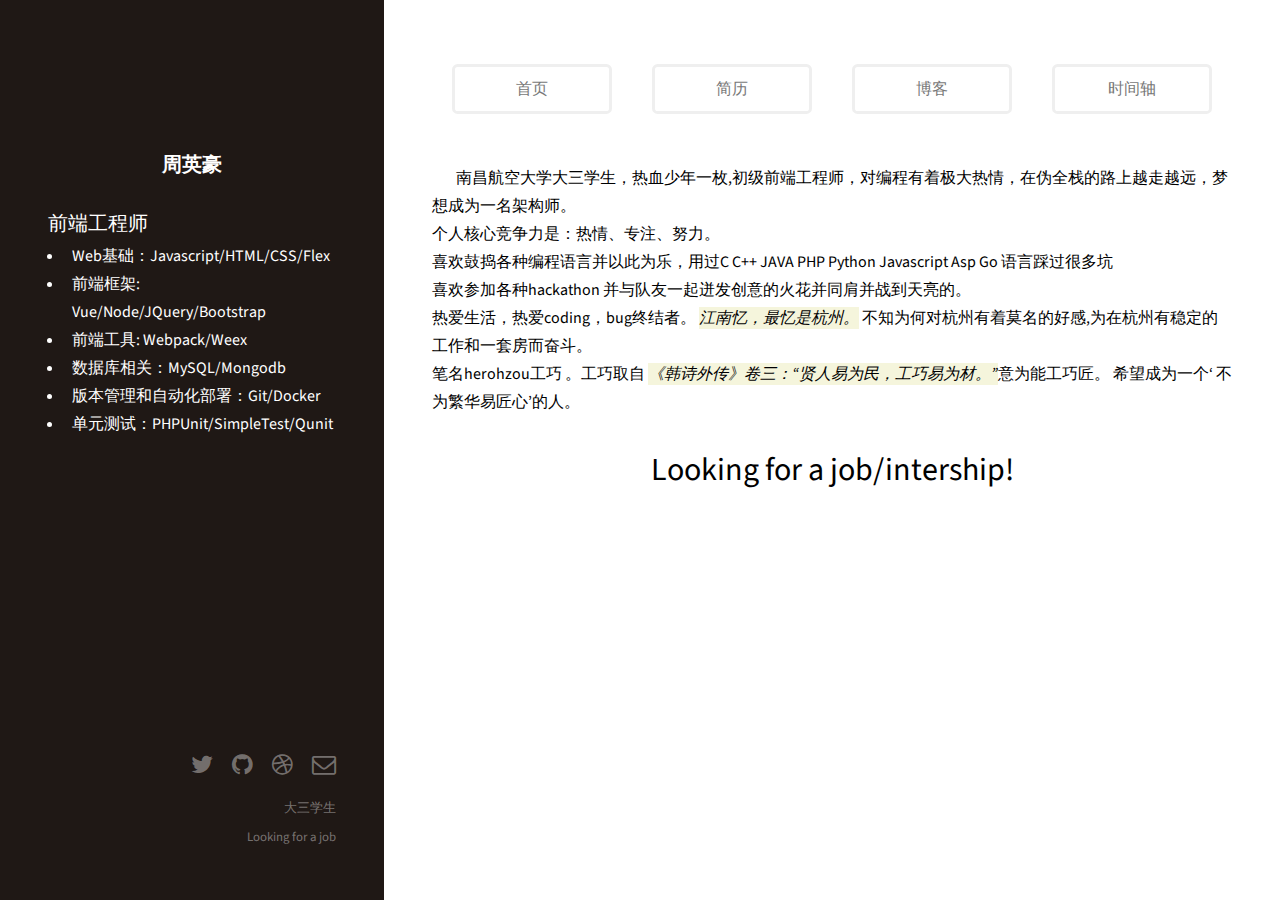
==== commit 41bdae81: "change homepage" ====
--- a/index.html
+++ b/index.html
@@ -26,7 +26,7 @@
 				<div class="inner" style="text-align: left">
 					<p style="text-align: center">
 						<a href="#" class="image avatar"><img src="https://avatars0.githubusercontent.com/u/16045604?v=4&s=460" alt="" /></a>
-						
+
 
 					</p>
 					<h1 style="text-align: center;color: white"><strong> 周英豪</strong></h1>
@@ -83,6 +83,8 @@
 						<p></p>
 						  
 					</div>
+
+					<h1 style="margin-top:30px;text-align: center; ">Looking for a job/intership!</h1>
 							
 						
 					</section>
